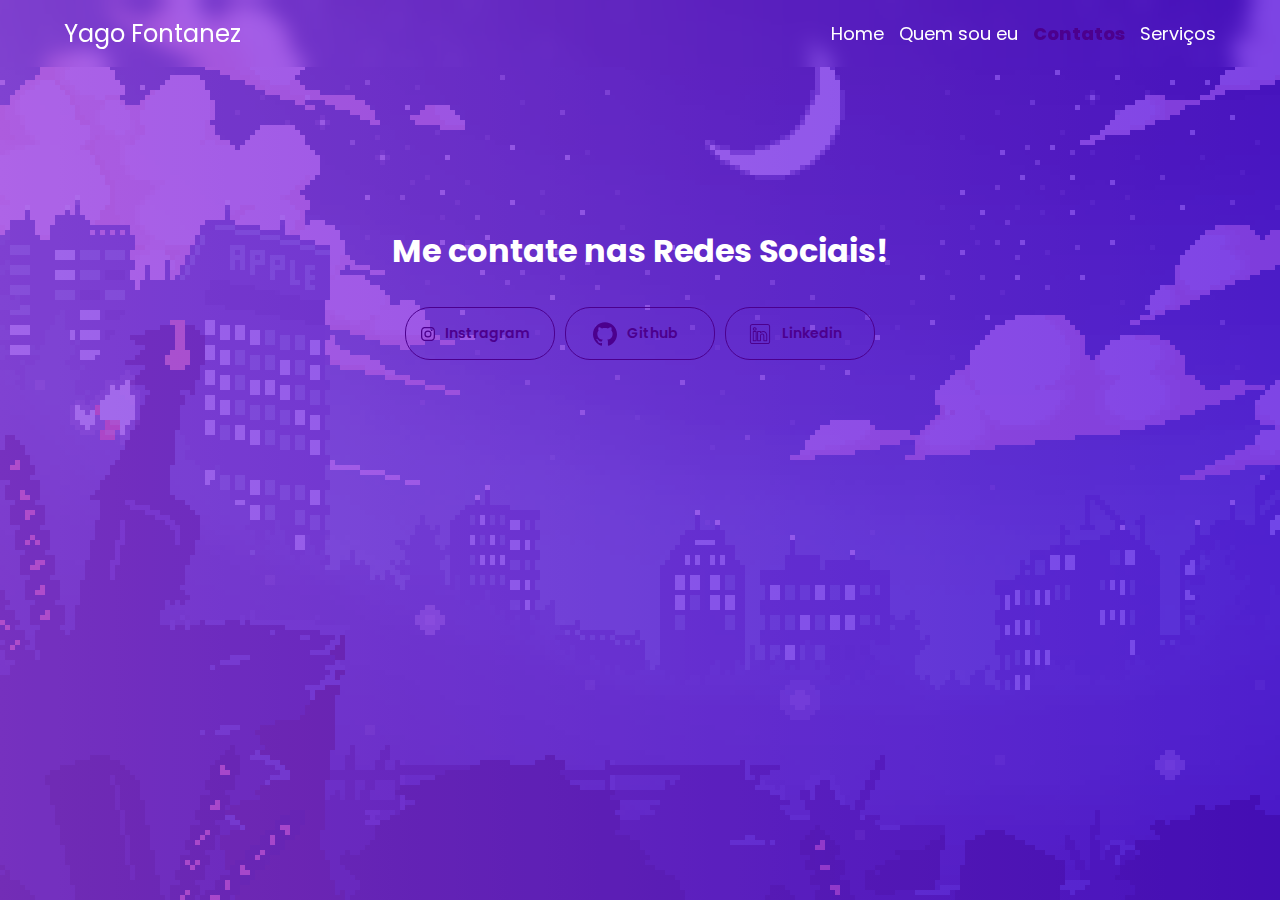
==== pages/contatos.html @ 042cf756 "adicionando arquivos ao repo" ====
<!DOCTYPE html>
<html lang="en">

<head>
    <meta charset="UTF-8">
    <meta name="viewport" content="width=device-width, initial-scale=1.0">
    <title>Yago Fontanez - Web Developer</title>
    <link rel="stylesheet" href="/styles/contatos.css">
</head>

<body>

    <header>
        <div class="container-header">
            <div>
                <p class="text-logo"><a href="https://github.com/yagofontanez">Yago Fontanez</a></p>
            </div>
            <nav>
                <ul class="ul-navbar">
                    <li><a id="home" href="../index.html">Home</a></li>
                    <li><a id="qse" href="qse.html">Quem sou eu</a></li>
                    <li><a id="contatos" href="contatos.html">Contatos</a></li>
                    <li><a id="servicos" href="servicos.html">Serviços</a></li>
                </ul>
            </nav>
        </div>
    </header>

    <main class="main-content">
        <div class="container-content">
            <h1>Me contate nas Redes Sociais!</h1>
            <div class="container-buttons">
                <div class="btn-instagram" id="btn">
                    <button>
                        <svg viewBox="0 0 16 16" class="bi bi-instagram" fill="currentColor" height="16" width="16"
                            xmlns="http://www.w3.org/2000/svg">
                            <path
                                d="M8 0C5.829 0 5.556.01 4.703.048 3.85.088 3.269.222 2.76.42a3.917 3.917 0 0 0-1.417.923A3.927 3.927 0 0 0 .42 2.76C.222 3.268.087 3.85.048 4.7.01 5.555 0 5.827 0 8.001c0 2.172.01 2.444.048 3.297.04.852.174 1.433.372 1.942.205.526.478.972.923 1.417.444.445.89.719 1.416.923.51.198 1.09.333 1.942.372C5.555 15.99 5.827 16 8 16s2.444-.01 3.298-.048c.851-.04 1.434-.174 1.943-.372a3.916 3.916 0 0 0 1.416-.923c.445-.445.718-.891.923-1.417.197-.509.332-1.09.372-1.942C15.99 10.445 16 10.173 16 8s-.01-2.445-.048-3.299c-.04-.851-.175-1.433-.372-1.941a3.926 3.926 0 0 0-.923-1.417A3.911 3.911 0 0 0 13.24.42c-.51-.198-1.092-.333-1.943-.372C10.443.01 10.172 0 7.998 0h.003zm-.717 1.442h.718c2.136 0 2.389.007 3.232.046.78.035 1.204.166 1.486.275.373.145.64.319.92.599.28.28.453.546.598.92.11.281.24.705.275 1.485.039.843.047 1.096.047 3.231s-.008 2.389-.047 3.232c-.035.78-.166 1.203-.275 1.485a2.47 2.47 0 0 1-.599.919c-.28.28-.546.453-.92.598-.28.11-.704.24-1.485.276-.843.038-1.096.047-3.232.047s-2.39-.009-3.233-.047c-.78-.036-1.203-.166-1.485-.276a2.478 2.478 0 0 1-.92-.598 2.48 2.48 0 0 1-.6-.92c-.109-.281-.24-.705-.275-1.485-.038-.843-.046-1.096-.046-3.233 0-2.136.008-2.388.046-3.231.036-.78.166-1.204.276-1.486.145-.373.319-.64.599-.92.28-.28.546-.453.92-.598.282-.11.705-.24 1.485-.276.738-.034 1.024-.044 2.515-.045v.002zm4.988 1.328a.96.96 0 1 0 0 1.92.96.96 0 0 0 0-1.92zm-4.27 1.122a4.109 4.109 0 1 0 0 8.217 4.109 4.109 0 0 0 0-8.217zm0 1.441a2.667 2.667 0 1 1 0 5.334 2.667 2.667 0 0 1 0-5.334z">
                            </path>
                        </svg>
                        <span><a target="_blank" href="https://www.instagram.com/yago25__?igsh=MWE1bm9yZDduNjhncw%3D%3D&utm_source=qr">Instragram</a></span>
                    </button>
                </div>
                <div class="btn-github" id="btn">
                    <button>
                        <svg width="24" height="24" viewBox="0 0 24 24" fill="currentColor"
                            xmlns="http://www.w3.org/2000/svg">
                            <path
                                d="M12 0.296997C5.37 0.296997 0 5.67 0 12.297C0 17.6 3.438 22.097 8.205 23.682C8.805 23.795 9.025 23.424 9.025 23.105C9.025 22.82 9.015 22.065 9.01 21.065C5.672 21.789 4.968 19.455 4.968 19.455C4.422 18.07 3.633 17.7 3.633 17.7C2.546 16.956 3.717 16.971 3.717 16.971C4.922 17.055 5.555 18.207 5.555 18.207C6.625 20.042 8.364 19.512 9.05 19.205C9.158 18.429 9.467 17.9 9.81 17.6C7.145 17.3 4.344 16.268 4.344 11.67C4.344 10.36 4.809 9.29 5.579 8.45C5.444 8.147 5.039 6.927 5.684 5.274C5.684 5.274 6.689 4.952 8.984 6.504C9.944 6.237 10.964 6.105 11.984 6.099C13.004 6.105 14.024 6.237 14.984 6.504C17.264 4.952 18.269 5.274 18.269 5.274C18.914 6.927 18.509 8.147 18.389 8.45C19.154 9.29 19.619 10.36 19.619 11.67C19.619 16.28 16.814 17.295 14.144 17.59C14.564 17.95 14.954 18.686 14.954 19.81C14.954 21.416 14.939 22.706 14.939 23.096C14.939 23.411 15.149 23.786 15.764 23.666C20.565 22.092 24 17.592 24 12.297C24 5.67 18.627 0.296997 12 0.296997Z">
                            </path>
                        </svg>
                        <span><a target="_blank" href="https://github.com/yagofontanez">Github</a></span>
                    </button>
                </div>
                <div class="btn-linkedin" id="btn">
                    <button>
                        <svg xmlns="http://www.w3.org/2000/svg" width="24" height="24" fill="currentColor"
                            viewBox="0 0 50 50">
                            <path
                                d="M 9 4 C 6.2504839 4 4 6.2504839 4 9 L 4 41 C 4 43.749516 6.2504839 46 9 46 L 41 46 C 43.749516 46 46 43.749516 46 41 L 46 9 C 46 6.2504839 43.749516 4 41 4 L 9 4 z M 9 6 L 41 6 C 42.668484 6 44 7.3315161 44 9 L 44 41 C 44 42.668484 42.668484 44 41 44 L 9 44 C 7.3315161 44 6 42.668484 6 41 L 6 9 C 6 7.3315161 7.3315161 6 9 6 z M 14 11.011719 C 12.904779 11.011719 11.919219 11.339079 11.189453 11.953125 C 10.459687 12.567171 10.011719 13.484511 10.011719 14.466797 C 10.011719 16.333977 11.631285 17.789609 13.691406 17.933594 A 0.98809878 0.98809878 0 0 0 13.695312 17.935547 A 0.98809878 0.98809878 0 0 0 14 17.988281 C 16.27301 17.988281 17.988281 16.396083 17.988281 14.466797 A 0.98809878 0.98809878 0 0 0 17.986328 14.414062 C 17.884577 12.513831 16.190443 11.011719 14 11.011719 z M 14 12.988281 C 15.392231 12.988281 15.94197 13.610038 16.001953 14.492188 C 15.989803 15.348434 15.460091 16.011719 14 16.011719 C 12.614594 16.011719 11.988281 15.302225 11.988281 14.466797 C 11.988281 14.049083 12.140703 13.734298 12.460938 13.464844 C 12.78117 13.19539 13.295221 12.988281 14 12.988281 z M 11 19 A 1.0001 1.0001 0 0 0 10 20 L 10 39 A 1.0001 1.0001 0 0 0 11 40 L 17 40 A 1.0001 1.0001 0 0 0 18 39 L 18 33.134766 L 18 20 A 1.0001 1.0001 0 0 0 17 19 L 11 19 z M 20 19 A 1.0001 1.0001 0 0 0 19 20 L 19 39 A 1.0001 1.0001 0 0 0 20 40 L 26 40 A 1.0001 1.0001 0 0 0 27 39 L 27 29 C 27 28.170333 27.226394 27.345035 27.625 26.804688 C 28.023606 26.264339 28.526466 25.940057 29.482422 25.957031 C 30.468166 25.973981 30.989999 26.311669 31.384766 26.841797 C 31.779532 27.371924 32 28.166667 32 29 L 32 39 A 1.0001 1.0001 0 0 0 33 40 L 39 40 A 1.0001 1.0001 0 0 0 40 39 L 40 28.261719 C 40 25.300181 39.122788 22.95433 37.619141 21.367188 C 36.115493 19.780044 34.024172 19 31.8125 19 C 29.710483 19 28.110853 19.704889 27 20.423828 L 27 20 A 1.0001 1.0001 0 0 0 26 19 L 20 19 z M 12 21 L 16 21 L 16 33.134766 L 16 38 L 12 38 L 12 21 z M 21 21 L 25 21 L 25 22.560547 A 1.0001 1.0001 0 0 0 26.798828 23.162109 C 26.798828 23.162109 28.369194 21 31.8125 21 C 33.565828 21 35.069366 21.582581 36.167969 22.742188 C 37.266572 23.901794 38 25.688257 38 28.261719 L 38 38 L 34 38 L 34 29 C 34 27.833333 33.720468 26.627107 32.990234 25.646484 C 32.260001 24.665862 31.031834 23.983076 29.517578 23.957031 C 27.995534 23.930001 26.747519 24.626988 26.015625 25.619141 C 25.283731 26.611293 25 27.829667 25 29 L 25 38 L 21 38 L 21 21 z">
                            </path>
                        </svg>
                        <span><a target="_blank" href="http://www.linkedin.com/in/yagofontanez">Linkedin</a></span>
                    </button>
                </div>
            </div>
        </div>
    </main>

</body>

</html>
---- styles/contatos.css ----
@import url('https://fonts.googleapis.com/css2?family=Poppins:ital,wght@0,100;0,200;0,300;0,400;0,500;0,600;0,700;0,800;0,900;1,100;1,200;1,300;1,400;1,500;1,600;1,700;1,800;1,900&display=swap');

* {
    margin: 0;
    padding: 0;
    box-sizing: border-box;
    font-family: 'Poppins', sans-serif;
    text-decoration: none;
    list-style: none;
}

:root {
    --principal: #8E2DE2;
    --secondary: #4A00E0;
    --dark-principal: #4c008e;
    --white: #fff;
}


body {
    background: linear-gradient(to right, var(--principal), var(--secondary));
    position: relative;
    overflow: hidden;
}

body::before {
    content: '';
    position: absolute;
    top: 0;
    left: 0;
    width: 100vw;
    height: 100vh;
    background: url('/images/bgdgif.gif');
    background-size: cover;
    background-position: center;
    opacity: 0.3;
    z-index: -1;
    overflow: hidden;
}

a {
    color: inherit;
}

.container-header {
    display: flex;
    align-items: center;
    justify-content: space-between;
    width: 100%;
    padding: 1rem 4rem;
    backdrop-filter: blur(10px);
    margin-bottom: 3rem;
}

.text-logo {
    font-size: 24px;
    cursor: pointer;
    transition: 0.4s ease;
}

.text-logo:hover {
    transform: scale(1.1);
}

.text-logo a {
    color: var(--white);
}

.ul-navbar {
    display: flex;
    align-items: center;
    justify-content: center;
    gap: 15px;
    font-size: 18px;
}

.ul-navbar li a {
    color: var(--white);
    position: relative;
    transition: color 0.4s ease;
}

#contatos {
    color: var(--dark-principal);
    font-weight: 800;
}

.ul-navbar li a::after {
    content: '';
    position: absolute;
    left: 0;
    bottom: 0px; 
    width: 100%;
    height: 3px;
    background-color: var(--white);
    transform: scaleX(0);
    transform-origin: right;
    transition: transform 0.4s ease;
}

#contatos::after {
    background-color: var(--dark-principal);
}

.ul-navbar li a:hover {
    color: var(--white);
}

#contatos:hover {
    color: var(--dark-principal);
}

.ul-navbar li a:hover::after {
    transform: scaleX(1);
    transform-origin: left;
}

button {
    background: transparent;
    position: relative;
    padding: 5px 15px;
    display: flex;
    align-items: center;
    justify-content: center;
    font-size: 14px;
    font-weight: 600;
    text-decoration: none;
    cursor: pointer;
    border: 1px solid #4c008e;
    border-radius: 25px;
    outline: none;
    overflow: hidden;
    color: #4c008e;
    transition: color 0.3s 0.1s ease-out;
    text-align: center;
    width: 150px;
  }
  
  button span {
    margin: 10px;
    font-weight: 600;
  }
  
  button::before {
    position: absolute;
    top: 0;
    left: 0;
    right: 0;
    bottom: 0;
    margin: auto;
    content: '';
    border-radius: 50%;
    display: block;
    width: 20em;
    height: 20em;
    left: -5em;
    text-align: center;
    transition: box-shadow 0.5s ease-out;
    z-index: -1;
  }
  
  button:hover {
    color: #fff;
    border: 1px solid #4c008e;
  }
  
  button:hover::before {
    box-shadow: inset 0 0 0 10em #4c008e;
  }

  .container-content {
    display: flex;
    flex-direction: column;
    align-items: center;
    justify-content: center;
    gap: 2rem;
    margin-top: 10rem;
  }

  .container-content h1 {
    color: var(--white);
  }

  .container-buttons {
    display: flex;
    align-items: center;
    justify-content: center;
    gap: 10px;
    }
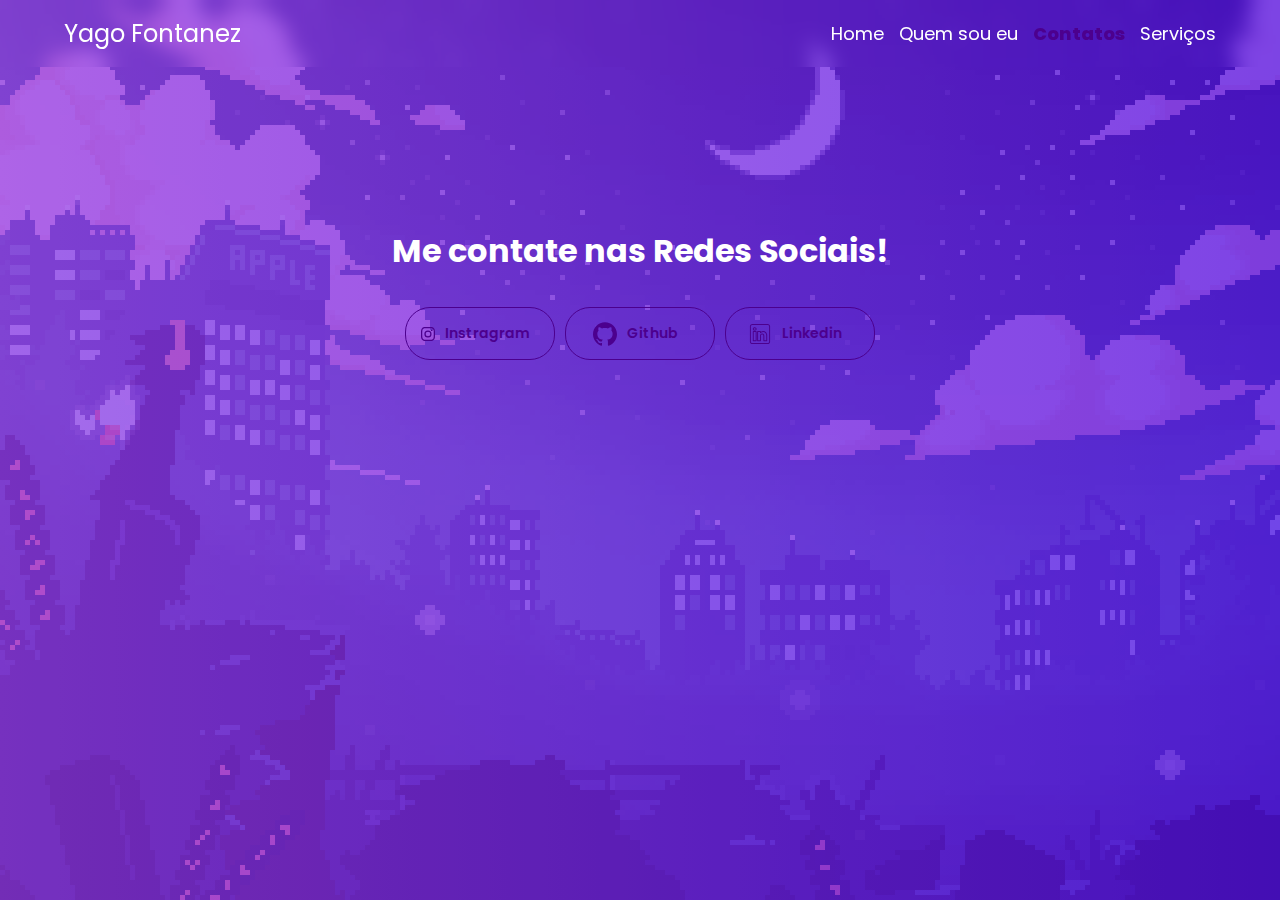
==== commit 10d349ee: "mudando de branch e iniciando responsividade" ====
--- a/pages/contatos.html
+++ b/pages/contatos.html
@@ -13,14 +13,24 @@
     <header>
         <div class="container-header">
             <div>
-                <p class="text-logo"><a href="https://github.com/yagofontanez">Yago Fontanez</a></p>
+                <p class="text-logo"><a target="_blank" href="https://github.com/yagofontanez">Yago Fontanez</a></p>
             </div>
-            <nav>
+            <nav class="navbar-menu">
+                <input class="input-menu" type="checkbox" id="menu-sanduiche">
+                <label for="menu-sanduiche" class="hamburger">
+                    <input class="input-menu" type="checkbox" id="menu-sanduiche">
+                    <svg viewBox="0 0 32 32">
+                        <path class="line line-top-bottom"
+                            d="M27 10 13 10C10.8 10 9 8.2 9 6 9 3.5 10.8 2 13 2 15.2 2 17 3.8 17 6L17 26C17 28.2 18.8 30 21 30 23.2 30 25 28.2 25 26 25 23.8 23.2 22 21 22L7 22">
+                        </path>
+                        <path class="line" d="M7 16 27 16"></path>
+                    </svg>
+                </label>
                 <ul class="ul-navbar">
                     <li><a id="home" href="../index.html">Home</a></li>
-                    <li><a id="qse" href="qse.html">Quem sou eu</a></li>
-                    <li><a id="contatos" href="contatos.html">Contatos</a></li>
-                    <li><a id="servicos" href="servicos.html">Serviços</a></li>
+                    <li><a id="qse" href="/pages/qse.html">Quem sou eu</a></li>
+                    <li><a id="contatos" href="/pages/contatos.html">Contatos</a></li>
+                    <li><a id="servicos" href="/pages/servicos.html">Serviços</a></li>
                 </ul>
             </nav>
         </div>
--- a/styles/contatos.css
+++ b/styles/contatos.css
@@ -20,7 +20,7 @@
 body {
     background: linear-gradient(to right, var(--principal), var(--secondary));
     position: relative;
-    overflow: hidden;
+    min-height: 100vh;
 }
 
 body::before {
@@ -30,12 +30,10 @@
     left: 0;
     width: 100vw;
     height: 100vh;
-    background: url('/images/bgdgif.gif');
+    background: url('/images/bgdgif.gif') no-repeat center center fixed;
     background-size: cover;
-    background-position: center;
     opacity: 0.3;
     z-index: -1;
-    overflow: hidden;
 }
 
 a {
@@ -186,4 +184,79 @@
     align-items: center;
     justify-content: center;
     gap: 10px;
-    }+    }
+
+    .navbar-menu {
+        display: flex;
+        align-items: center;
+        justify-content: center;
+      }
+    
+      #menu-sanduiche {
+        display: none;
+      }
+    
+      .hamburger {
+        display: none;
+        cursor: pointer;
+      }
+      
+      .input-menu {
+        display: none;
+      }
+      
+      .hamburger svg {
+        height: 3em;
+        transition: transform 600ms cubic-bezier(0.4, 0, 0.2, 1);
+      }
+      
+      .line {
+        fill: none;
+        stroke: white;
+        stroke-linecap: round;
+        stroke-linejoin: round;
+        stroke-width: 3;
+        transition: stroke-dasharray 600ms cubic-bezier(0.4, 0, 0.2, 1),
+                    stroke-dashoffset 600ms cubic-bezier(0.4, 0, 0.2, 1);
+      }
+      
+      .line-top-bottom {
+        stroke-dasharray: 12 63;
+      }
+      
+      .input-menu:checked + svg {
+        transform: rotate(-45deg);
+      }
+      
+      .input-menu:checked + svg .line-top-bottom {
+        stroke-dasharray: 20 300;
+        stroke-dashoffset: -32.42;
+      }
+      
+    
+      @media (max-width: 705px) {
+        .hamburger {
+            display: flex;
+        }
+    
+        #menu-sanduiche {
+            display: none;
+        }
+    
+        .container-header {
+            flex-direction: column;
+        }
+    
+        .navbar-menu {
+            flex-direction: column;
+        }
+    
+        .ul-navbar {
+            display: none;
+            flex-direction: column;
+        }
+    
+        .input-menu:checked ~ .ul-navbar {
+            display: flex;
+        }
+      }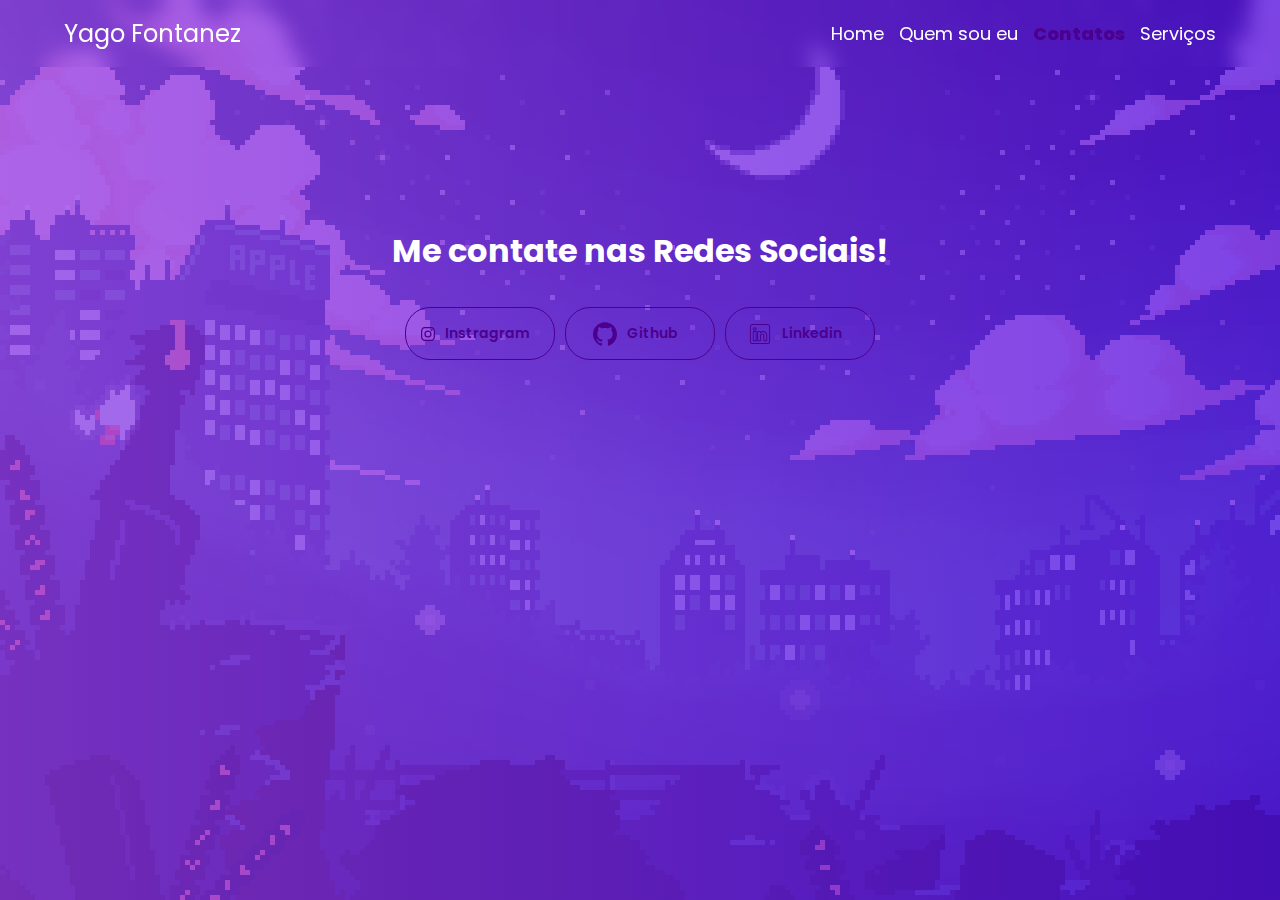
==== commit 14f37f15: "finalizando - responsividade telas" ====
--- a/pages/contatos.html
+++ b/pages/contatos.html
@@ -6,6 +6,7 @@
     <meta name="viewport" content="width=device-width, initial-scale=1.0">
     <title>Yago Fontanez - Web Developer</title>
     <link rel="stylesheet" href="/styles/contatos.css">
+    <link rel="stylesheet" href="/styles/cabecalho.css">
 </head>
 
 <body>
@@ -13,24 +14,14 @@
     <header>
         <div class="container-header">
             <div>
-                <p class="text-logo"><a target="_blank" href="https://github.com/yagofontanez">Yago Fontanez</a></p>
+                <p class="text-logo"><a href="https://github.com/yagofontanez">Yago Fontanez</a></p>
             </div>
-            <nav class="navbar-menu">
-                <input class="input-menu" type="checkbox" id="menu-sanduiche">
-                <label for="menu-sanduiche" class="hamburger">
-                    <input class="input-menu" type="checkbox" id="menu-sanduiche">
-                    <svg viewBox="0 0 32 32">
-                        <path class="line line-top-bottom"
-                            d="M27 10 13 10C10.8 10 9 8.2 9 6 9 3.5 10.8 2 13 2 15.2 2 17 3.8 17 6L17 26C17 28.2 18.8 30 21 30 23.2 30 25 28.2 25 26 25 23.8 23.2 22 21 22L7 22">
-                        </path>
-                        <path class="line" d="M7 16 27 16"></path>
-                    </svg>
-                </label>
+            <nav>
                 <ul class="ul-navbar">
                     <li><a id="home" href="../index.html">Home</a></li>
-                    <li><a id="qse" href="/pages/qse.html">Quem sou eu</a></li>
-                    <li><a id="contatos" href="/pages/contatos.html">Contatos</a></li>
-                    <li><a id="servicos" href="/pages/servicos.html">Serviços</a></li>
+                    <li><a id="qse" href="qse.html">Quem sou eu</a></li>
+                    <li><a id="contatos" href="contatos.html">Contatos</a></li>
+                    <li><a id="servicos" href="servicos.html">Serviços</a></li>
                 </ul>
             </nav>
         </div>
--- a/styles/contatos.css
+++ b/styles/contatos.css
@@ -20,7 +20,7 @@
 body {
     background: linear-gradient(to right, var(--principal), var(--secondary));
     position: relative;
-    min-height: 100vh;
+    overflow: hidden;
 }
 
 body::before {
@@ -30,10 +30,12 @@
     left: 0;
     width: 100vw;
     height: 100vh;
-    background: url('/images/bgdgif.gif') no-repeat center center fixed;
+    background: url('/images/bgdgif.gif');
     background-size: cover;
+    background-position: center;
     opacity: 0.3;
     z-index: -1;
+    overflow: hidden;
 }
 
 a {
@@ -186,77 +188,17 @@
     gap: 10px;
     }
 
-    .navbar-menu {
-        display: flex;
-        align-items: center;
-        justify-content: center;
-      }
-    
-      #menu-sanduiche {
-        display: none;
-      }
-    
-      .hamburger {
-        display: none;
-        cursor: pointer;
-      }
-      
-      .input-menu {
-        display: none;
-      }
-      
-      .hamburger svg {
-        height: 3em;
-        transition: transform 600ms cubic-bezier(0.4, 0, 0.2, 1);
-      }
-      
-      .line {
-        fill: none;
-        stroke: white;
-        stroke-linecap: round;
-        stroke-linejoin: round;
-        stroke-width: 3;
-        transition: stroke-dasharray 600ms cubic-bezier(0.4, 0, 0.2, 1),
-                    stroke-dashoffset 600ms cubic-bezier(0.4, 0, 0.2, 1);
-      }
-      
-      .line-top-bottom {
-        stroke-dasharray: 12 63;
-      }
-      
-      .input-menu:checked + svg {
-        transform: rotate(-45deg);
-      }
-      
-      .input-menu:checked + svg .line-top-bottom {
-        stroke-dasharray: 20 300;
-        stroke-dashoffset: -32.42;
-      }
-      
-    
-      @media (max-width: 705px) {
-        .hamburger {
-            display: flex;
-        }
-    
-        #menu-sanduiche {
-            display: none;
-        }
-    
-        .container-header {
+
+    @media (max-width: 510px) {    
+        .container-buttons {
             flex-direction: column;
         }
     
-        .navbar-menu {
-            flex-direction: column;
+        .main-content {
+            margin-top: -80px;
         }
     
-        .ul-navbar {
-            display: none;
-            flex-direction: column;
+        .container-content h1 {
+            text-align: center;
         }
-    
-        .input-menu:checked ~ .ul-navbar {
-            display: flex;
-        }
-      }+    }--- a/styles/cabecalho.css
+++ b/styles/cabecalho.css
@@ -0,0 +1,13 @@
+@media (max-width: 690px) {
+    .container-header {
+        flex-direction: column;
+        align-items: center;
+        justify-content: center;
+    }
+}
+
+@media (max-width: 510px) {
+    .ul-navbar {
+        flex-direction: column;
+    }
+}